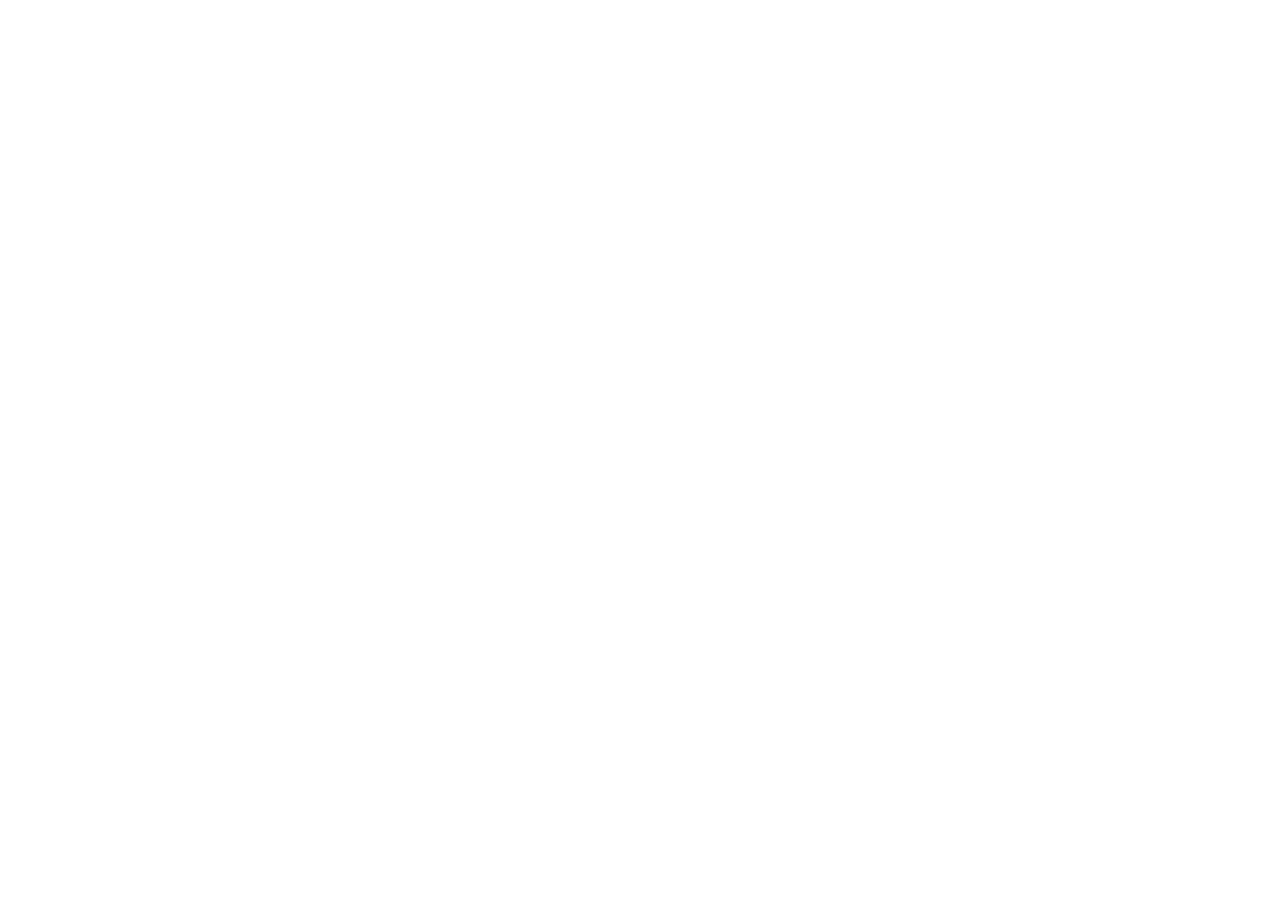
==== aboutus.html @ aa12473f "navbar0.1 + aboutus base structure" ====
<!DOCTYPE html>
<html lang="en">
<head>
    <meta charset="UTF-8">
    <meta name="viewport" content="width=device-width, initial-scale=1.0">
    <title>Document</title>
</head>
<body>
    
</body>
</html>
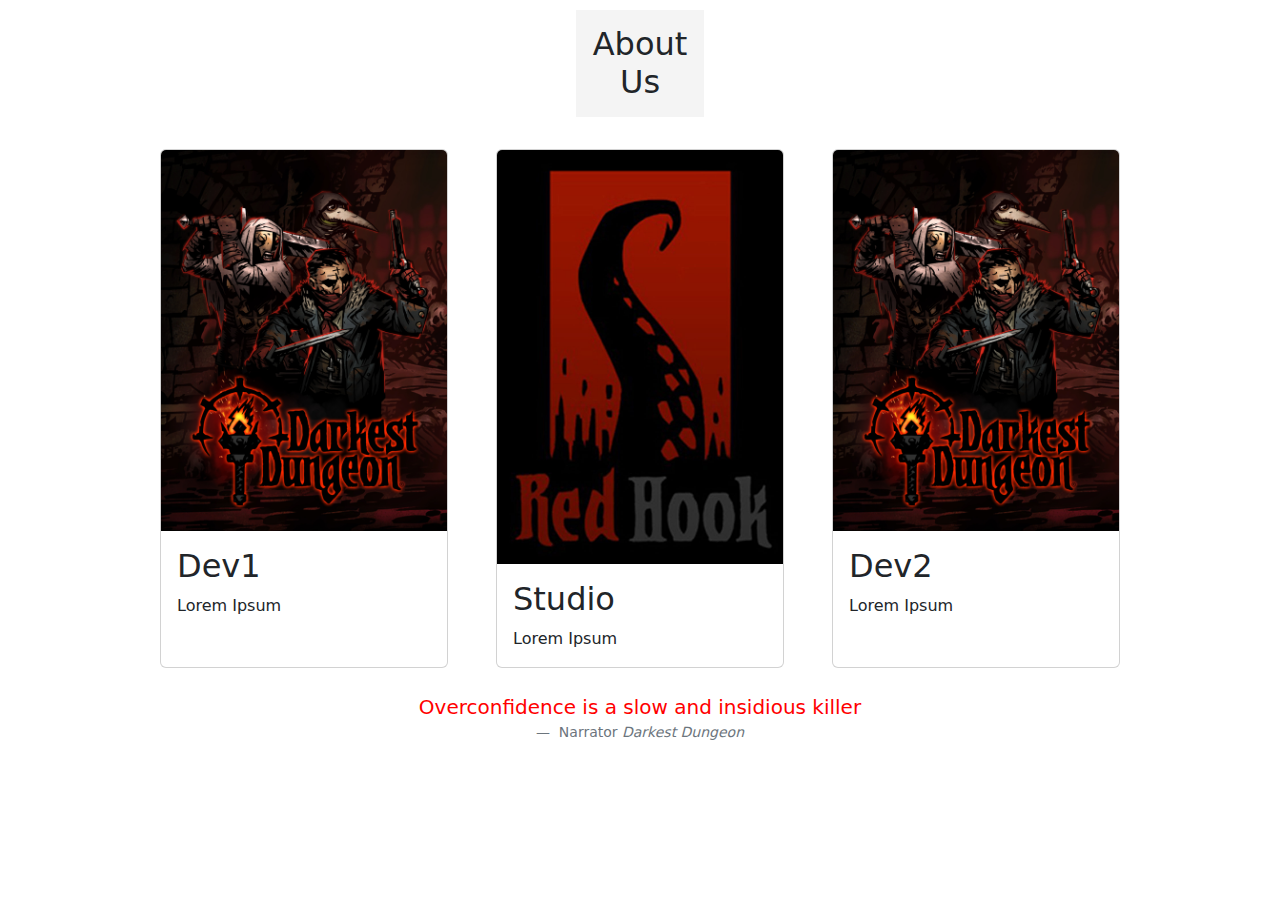
==== commit 88e9e5ec: "ajouts + edits" ====
--- a/aboutus.html
+++ b/aboutus.html
@@ -4,8 +4,58 @@
     <meta charset="UTF-8">
     <meta name="viewport" content="width=device-width, initial-scale=1.0">
     <title>Document</title>
+    <link href="https://cdn.jsdelivr.net/npm/bootstrap@5.3.3/dist/css/bootstrap.min.css" rel="stylesheet" integrity="sha384-QWTKZyjpPEjISv5WaRU9OFeRpok6YctnYmDr5pNlyT2bRjXh0JMhjY6hW+ALEwIH" crossorigin="anonymous">
+    <link rel="stylesheet" href="styles.css/styles.css">
 </head>
-<body>
+<body class="about-us-body">
+    <!--CHANGER FONT-->
+    <!--NAVBAR-->
+
+    <!--CARTES-->
+
+
     
+    <h2 class="abt-us">About Us </h2>
+
+
+    <div class="d-flex justify-content-center">
+        <div class="card m-4" style="width: 18rem;">
+            <img src="assets/img/EGS_DarkestDungeon_RedHookStudios_S2-1200x1600-1888311b95f43a3b02df2c452bd4ffee.jpg" class="card-img-top" alt="...">
+            <div class="card-body">
+                <h2>Dev1</h2>
+                <p class="card-text">Lorem Ipsum</p>
+            </div>
+        </div>
+        <div class="card m-4" style="width: 18rem;">
+            <img src="assets/img/redhook_logo+copy (1).jpg" class="card-img-top" alt="...">
+            <div class="card-body">
+                <h2>Studio</h2>
+                <p class="card-text">Lorem Ipsum</p>
+            </div>
+        </div>
+        <div class="card m-4" style="width: 18rem;">
+            <img src="assets/img/EGS_DarkestDungeon_RedHookStudios_S2-1200x1600-1888311b95f43a3b02df2c452bd4ffee.jpg" class="card-img-top" alt="...">
+            <div class="card-body">
+                <h2>Dev2</h2>
+                <p class="card-text">Lorem Ipsum</p>
+            </div>
+        </div>
+    </div>
+
+
+    <div class="quote">
+    <figure class="text-center">
+        <blockquote class="blockquote">
+          <p>Overconfidence is a slow and insidious killer</p>
+        </blockquote>
+        <figcaption class="blockquote-footer">
+          Narrator <cite title="Source Title">Darkest Dungeon</cite>
+        </figcaption>
+      </figure>
+    </div>
+
+
+    <!--FOOTER-->
+
 </body>
-</html>+</html>
--- a/styles.css/styles.css
+++ b/styles.css/styles.css
@@ -0,0 +1,33 @@
+.navbar-light .navbar-nav .nav-link {
+    color: #000;
+  }
+
+.abt-us{
+    background-color: rgba(220, 220, 220, 0.3);
+    text-align :center;
+    padding: 15px;
+    margin-left: 45%;
+    margin-right: 45%;
+    margin-top: 10px;
+}
+
+.about-us-body{
+  background-image: url(https://images.nexusmods.com/mod-headers/804/686.jpg) ;
+  background-size: cover;
+  background-attachment: fixed;
+  
+
+}
+
+.quote{
+  color: red;
+}
+
+.about-game{
+  margin: 20px auto;
+}
+
+.btn-custom{
+  background-color: gray;
+  color: white;
+}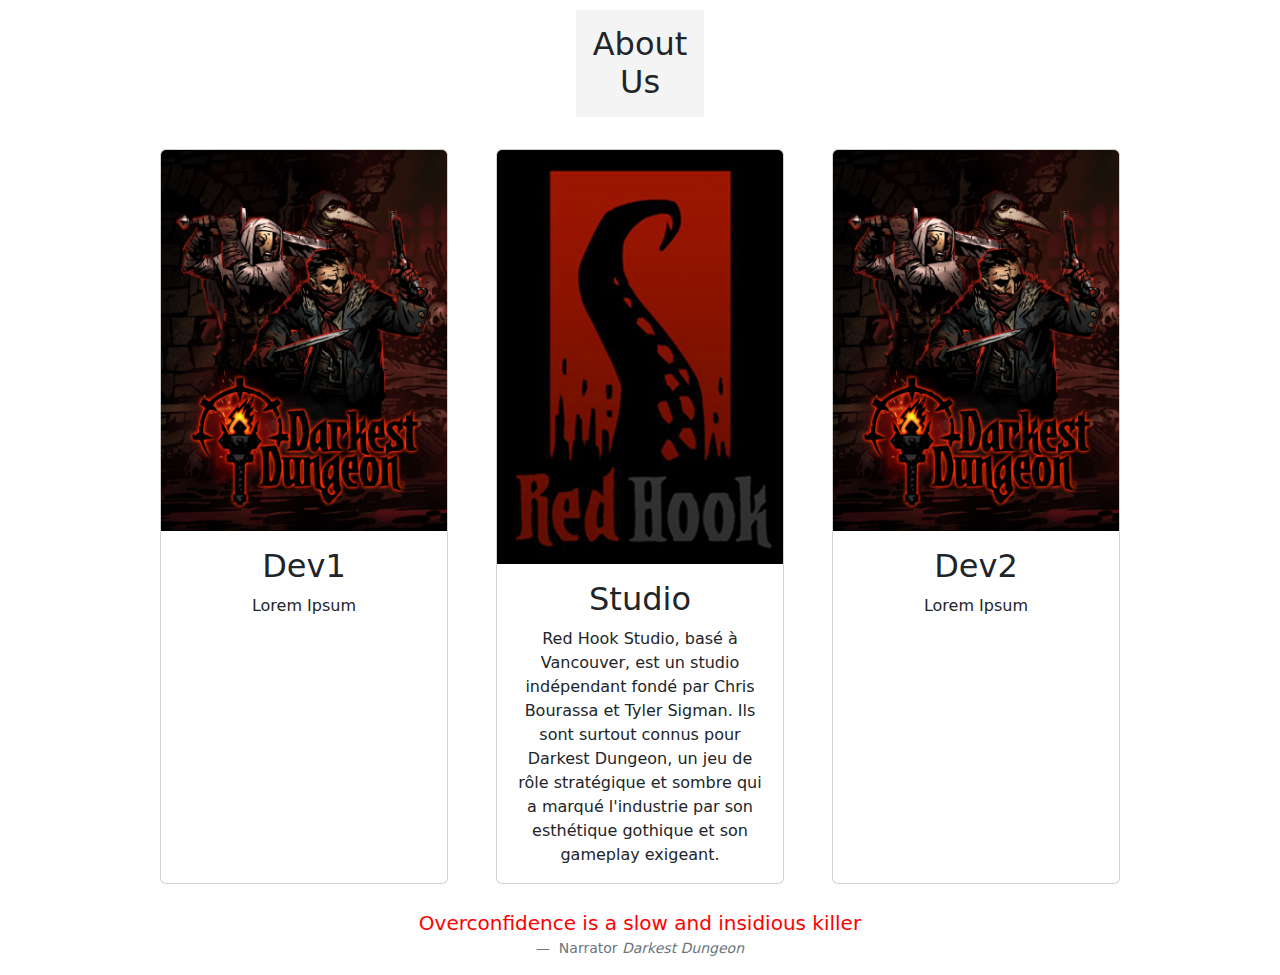
==== commit 9573d481: "Merge pull request #3 from AntoineRto/antoine" ====
--- a/aboutus.html
+++ b/aboutus.html
@@ -9,7 +9,7 @@
 </head>
 <body class="about-us-body">
     <!--CHANGER FONT-->
-    <!--NAVBAR-->
+    <!--NAVBAR à édit pour qu'elle disparaisse au scroll-->
 
     <!--CARTES-->
 
@@ -30,7 +30,7 @@
             <img src="assets/img/redhook_logo+copy (1).jpg" class="card-img-top" alt="...">
             <div class="card-body">
                 <h2>Studio</h2>
-                <p class="card-text">Lorem Ipsum</p>
+                <p class="card-text">Red Hook Studio, basé à Vancouver, est un studio indépendant fondé par Chris Bourassa et Tyler Sigman. Ils sont surtout connus pour Darkest Dungeon, un jeu de rôle stratégique et sombre qui a marqué l'industrie par son esthétique gothique et son gameplay exigeant.</p>
             </div>
         </div>
         <div class="card m-4" style="width: 18rem;">
--- a/styles.css/styles.css
+++ b/styles.css/styles.css
@@ -19,15 +19,88 @@
 
 }
 
+#background-image {
+  position: fixed;
+  top: 0;
+  left: 0;
+  width: 100%;
+  height: 100%;
+  background-image: url('../assets/img/background-ruins.jpg');
+  background-size: cover;
+  background-position: center;
+  opacity: 1;
+  
+ 
+}
+
+
 .quote{
   color: red;
 }
 
-.about-game{
-  margin: 20px auto;
+.about-game {
+  width: 48rem; 
+  height: 75%;
+  margin: 50px auto; 
+  padding: 20px; 
 }
 
-.btn-custom{
-  background-color: gray;
-  color: white;
+.card-body {
+  display: flex;
+  flex-direction: column;
+  align-items: center; 
+  text-align: center; 
+  
+}
+
+.card-img-top {
+  width: 100%; 
+  height: auto; 
+  max-height: 500px; 
+  object-fit: contain; 
+}
+
+.btn-custom {
+  display: inline-block;
+  background-color: #333; 
+  color: white; 
+  border-radius: 5px; 
+  padding: 10px 20px; 
+  margin-top: 10px; 
+}
+
+.btn-custom:hover {
+  background-color: #555; 
+}
+.carousel-item {
+  height: 500px; 
+}
+
+.carousel-item img {
+  height: 100%;
+  width: 100%;
+  object-fit: cover; 
+}
+
+.carousel {
+  margin-top : 50px;
+}
+
+
+#carte-AboutUs{
+  margin-top: 100px;
+  padding: 0;
+  
+  
+}
+
+#carte-AboutUs .card-img-top {
+  margin-top: 100px;
+  width: 100%; 
+  height: 1000px; 
+  object-fit: contain;
+  
+}
+#carte-AboutUs .card-body {
+  text-align: center; 
 }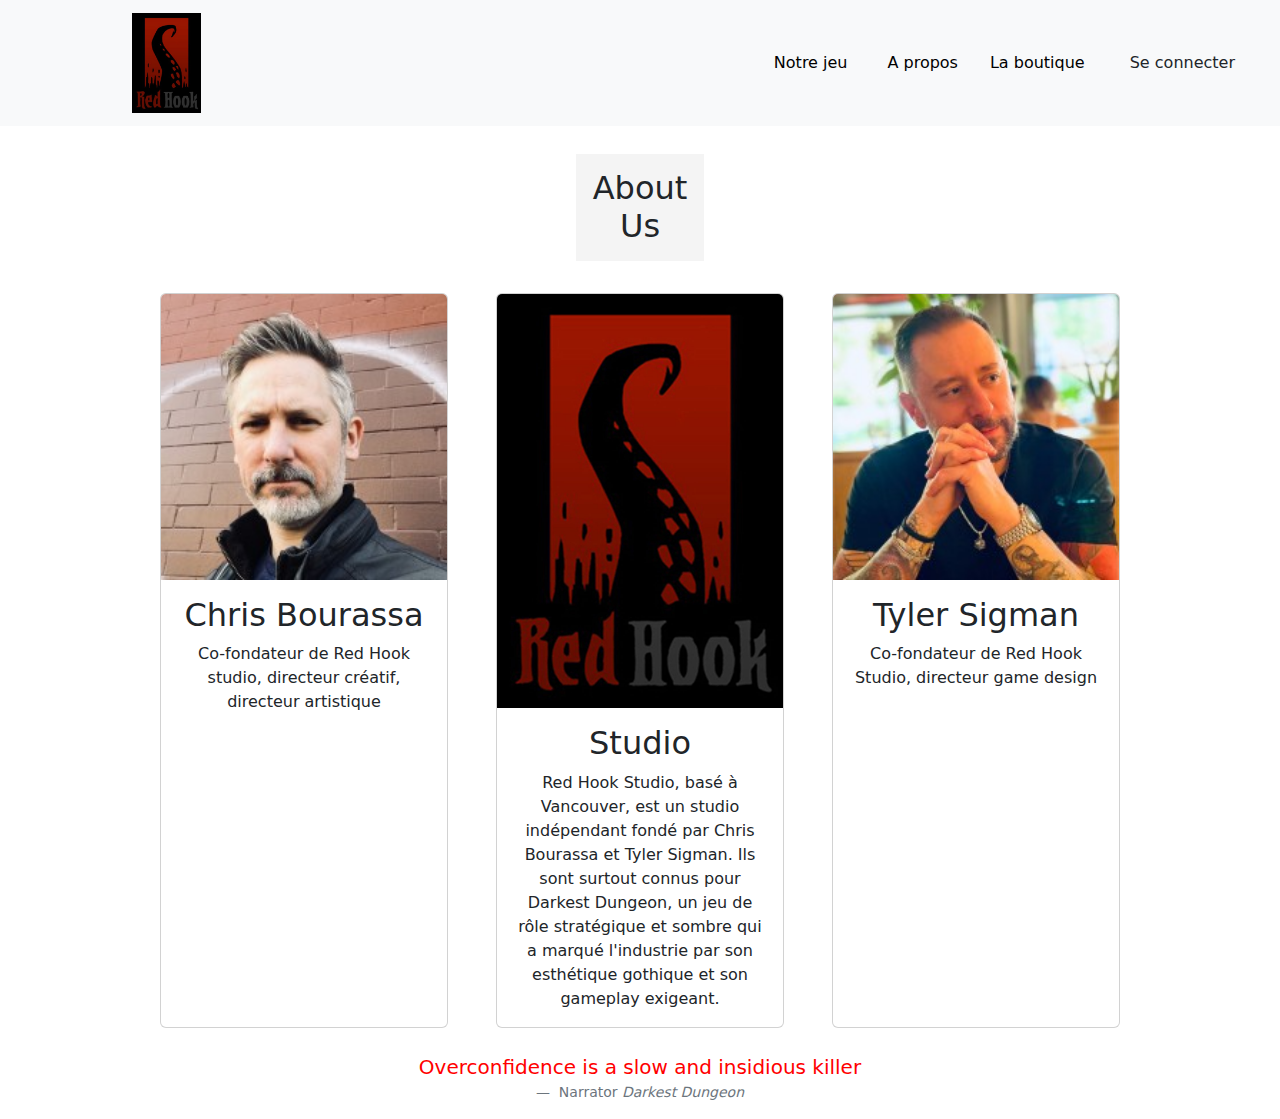
==== commit 8c266db0: "hotfix" ====
--- a/aboutus.html
+++ b/aboutus.html
@@ -3,41 +3,90 @@
 <head>
     <meta charset="UTF-8">
     <meta name="viewport" content="width=device-width, initial-scale=1.0">
-    <title>Document</title>
-    <link href="https://cdn.jsdelivr.net/npm/bootstrap@5.3.3/dist/css/bootstrap.min.css" rel="stylesheet" integrity="sha384-QWTKZyjpPEjISv5WaRU9OFeRpok6YctnYmDr5pNlyT2bRjXh0JMhjY6hW+ALEwIH" crossorigin="anonymous">
-    <link rel="stylesheet" href="styles.css/styles.css">
+    <title>About us</title>
+    <link href="/assets/style/style.css" rel="stylesheet">
+    <link href="https://cdn.jsdelivr.net/npm/bootstrap@5.3.3/dist/css/bootstrap.min.css" rel="stylesheet"
+    integrity="sha384-QWTKZyjpPEjISv5WaRU9OFeRpok6YctnYmDr5pNlyT2bRjXh0JMhjY6hW+ALEwIH" crossorigin="anonymous">
+    
+    <link rel="stylesheet" href="https://cdn.jsdelivr.net/npm/bootstrap-icons@1.3.0/font/bootstrap-icons.css">
+    
+    <link rel="stylesheet" href="https://cdnjs.cloudflare.com/ajax/libs/font-awesome/6.5.2/css/all.min.css"
+    integrity="sha512-SnH5WK+bZxgPHs44uWIX+LLJAJ9/2PkPKZ5QiAj6Ta86w+fsb2TkcmfRyVX3pBnMFcV7oQPJkl9QevSCWr3W6A=="
+    crossorigin="anonymous" referrerpolicy="no-referrer" />
+    <script src="script.js"></script>
 </head>
 <body class="about-us-body">
-    <!--CHANGER FONT-->
-    <!--NAVBAR à édit pour qu'elle disparaisse au scroll-->
+    <nav class="navbar navbar-expand-lg fixed-top bg-light navbar-light">
+        <div class="container">
+          <a class="navbar-brand" href="index.html"
+            ><img
+              id="RH-logo"
+              src="assets/img/redhook_logo+copy (1).jpg"
+              alt="logo"
+              draggable="false"
+              height="100"
+          /></a>
+          <button
+            class="navbar-toggler"
+            type="button"
+            data-mdb-toggle="collapse"
+            data-mdb-target="#navbarSupportedContent"
+            aria-controls="navbarSupportedContent"
+            aria-expanded="false"
+            aria-label="Toggle navigation"
+          >
+            <i class="fas fa-bars"></i>
+          </button>
+          <div class="collapse navbar-collapse justify-content-end" id="navbarSupportedContent">
+            <ul class="navbar-nav ms-auto align-items-center">
+              <li class="nav-item">
+                <a class="nav-link mx-2" href="présentation.html"><i class="fas fa-plus-circle pe-2"></i>Notre jeu </a>
+              </li>
+              <li class="nav-item">
+                <a class="nav-link mx-2" href="aboutus.html"><i class="fas fa-bell pe-2"></i>A propos</a>
+              </li>
+              <li class="nav-item">
+                <a class="nav-link mx-2" href="shop.html"><i class="fa-solid fa-cart-shopping"></i> La boutique</a>
+              </li>
+              <li class="nav-item ms-3">
+                <a class="btn btn-black btn-rounded" href="login.html">Se connecter</a>
+              </li>
+            </ul>
+          </div>
+        </div>
+      </nav>
 
-    <!--CARTES-->
-
-
+<br><br><br><br><br><br>
     
     <h2 class="abt-us">About Us </h2>
 
 
     <div class="d-flex justify-content-center">
         <div class="card m-4" style="width: 18rem;">
-            <img src="assets/img/EGS_DarkestDungeon_RedHookStudios_S2-1200x1600-1888311b95f43a3b02df2c452bd4ffee.jpg" class="card-img-top" alt="...">
+            <img src="assets\img\Chris Bourassa.jpg" class="card-img-top" alt="...">
             <div class="card-body">
-                <h2>Dev1</h2>
-                <p class="card-text">Lorem Ipsum</p>
+                <h2>Chris Bourassa</h2>
+                <p class="card-text">Co-fondateur de Red Hook studio, directeur créatif,
+                   directeur artistique</p>
             </div>
         </div>
         <div class="card m-4" style="width: 18rem;">
             <img src="assets/img/redhook_logo+copy (1).jpg" class="card-img-top" alt="...">
             <div class="card-body">
                 <h2>Studio</h2>
-                <p class="card-text">Red Hook Studio, basé à Vancouver, est un studio indépendant fondé par Chris Bourassa et Tyler Sigman. Ils sont surtout connus pour Darkest Dungeon, un jeu de rôle stratégique et sombre qui a marqué l'industrie par son esthétique gothique et son gameplay exigeant.</p>
+                <p class="card-text">Red Hook Studio, basé à Vancouver,
+                   est un studio indépendant fondé par Chris Bourassa et Tyler Sigman.
+                    Ils sont surtout connus pour Darkest Dungeon,
+                     un jeu de rôle stratégique et sombre qui a marqué l'industrie
+                      par son esthétique gothique et son gameplay exigeant.</p>
             </div>
         </div>
         <div class="card m-4" style="width: 18rem;">
-            <img src="assets/img/EGS_DarkestDungeon_RedHookStudios_S2-1200x1600-1888311b95f43a3b02df2c452bd4ffee.jpg" class="card-img-top" alt="...">
+            <img src="assets/img/Tyler Sigman.jpg" class="card-img-top" alt="...">
             <div class="card-body">
-                <h2>Dev2</h2>
-                <p class="card-text">Lorem Ipsum</p>
+                <h2>Tyler Sigman</h2>
+                <p class="card-text">Co-fondateur de Red Hook Studio,
+                   directeur game design</p>
             </div>
         </div>
     </div>
--- a/assets/style/style.css
+++ b/assets/style/style.css
@@ -0,0 +1,243 @@
+body {
+    margin: 0;
+}
+
+h1 {
+    text-align: center;
+}
+
+.container {
+        display: flex;
+        justify-content: space-between;
+}
+
+.paragraphe-1,
+.paragraphe-2,
+.paragraphe-3 {
+    background-color: gray;
+    text-align: center;
+}
+
+.dd {
+    width:  20%;
+    height: 20%;
+}
+
+
+.dd-combat,
+.stress-fail,
+.dd-hamlet,
+.dd-recuits,
+.dd-shop {
+    width:  600px;
+    height: 300px;
+}
+.Crusader,
+.HighwayMan,
+.Vestal,
+.PlagueDoctor {
+    width:  10%;
+    height: 10%;
+}
+
+.logo-footer {
+    position: relative;
+    right: 50px;
+    height: 55px;
+    width: 55px;
+}
+
+.more-content {
+    display: none;
+}
+
+a {
+    position: relative;
+    left: 50px;
+}
+
+
+@media screen and (max-width :768px) {
+
+    .dd {
+        width:  40%;
+        height: 40%;
+    }
+
+    .dd-combat,
+    .stress-fail,
+    .dd-hamlet,
+    .dd-recuits,
+    .dd-shop {
+        width:  400px;
+        height: 200px;
+    }
+
+    .Crusader,
+    .HighwayMan,
+    .Vestal,
+    .PlagueDoctor {
+        width:  30%;
+        height: 30%;
+    }
+   
+
+}
+
+.navbar {
+  background-color: #e67e22;
+}
+.navbar-light .navbar-nav .nav-link {
+    color: #000;
+  }
+
+.abt-us{
+    background-color: rgba(220, 220, 220, 0.3);
+    text-align :center;
+    padding: 15px;
+    margin-left: 45%;
+    margin-right: 45%;
+    margin-top: 10px;
+}
+
+.about-us-body{
+  background-image: url(https://images.nexusmods.com/mod-headers/804/686.jpg) ;
+  background-size: cover;
+  background-attachment: fixed;
+  
+
+}
+
+#background-image {
+  position: fixed;
+  top: 0;
+  left: 0;
+  width: 100%;
+  height: 100%;
+  background-image: url('../assets/img/background-ruins.jpg');
+  background-size: cover;
+  background-position: center;
+  opacity: 1;
+  
+ 
+}
+
+
+.quote{
+  color: red;
+}
+
+.about-game {
+  width: 48rem; 
+  height: 75%;
+  margin: 50px auto; 
+  padding: 20px; 
+}
+
+.card-body {
+  display: flex;
+  flex-direction: column;
+  align-items: center; 
+  text-align: center; 
+  
+}
+
+.card-img-top {
+  width: 100%; 
+  height: auto; 
+  max-height: 500px; 
+  object-fit: contain; 
+}
+
+.btn-custom {
+  display: inline-block;
+  background-color: #333; 
+  color: white; 
+  border-radius: 5px; 
+  padding: 10px 20px; 
+  margin-top: 10px; 
+}
+
+.btn-custom:hover {
+  background-color: #555; 
+}
+.carousel-item {
+  height: 500px; 
+}
+
+.carousel-item img {
+  height: 100%;
+  width: 100%;
+  object-fit: cover; 
+}
+.carousel {
+  margin-top : 50px;
+}
+
+
+#carte-AboutUs{
+  margin-top: 100px;
+  padding: 0;
+  
+  
+}
+
+#carte-AboutUs .card-img-top {
+  margin-top: 100px;
+  width: 100%; 
+  height: 1000px; 
+  object-fit: contain;
+  
+}
+#carte-AboutUs .card-body {
+  text-align: center; 
+}
+
+.product-list {
+  display: flex;
+  flex-wrap: wrap;
+  justify-content: space-around;
+}
+.product {
+  background-color: white;
+  border: 1px solid #ddd;
+  border-radius: 10px;
+  width: 250px;
+  margin: 15px;
+  padding: 15px;
+  box-shadow: 0 2px 5px rgba(0, 0, 0, 0.1);
+  text-align: center;
+}
+.product img {
+  width: 100%;
+  height: auto;
+  border-radius: 8px;
+}
+.product h3 {
+  color: #34495e;
+  font-size: 18px;
+  margin: 10px 0;
+}
+.product p {
+  color: #7f8c8d;
+  font-size: 14px;
+  margin: 10px 0;
+}
+.product .price {
+  font-size: 18px;
+  color: #e67e22;
+  font-weight: bold;
+  margin: 10px 0;
+}
+.product button {
+  background-color: #16a085;
+  color: white;
+  border: none;
+  border-radius: 5px;
+  padding: 10px 20px;
+  cursor: pointer;
+  font-size: 16px;
+}
+.product button:hover {
+  background-color: #1abc9c;
+}